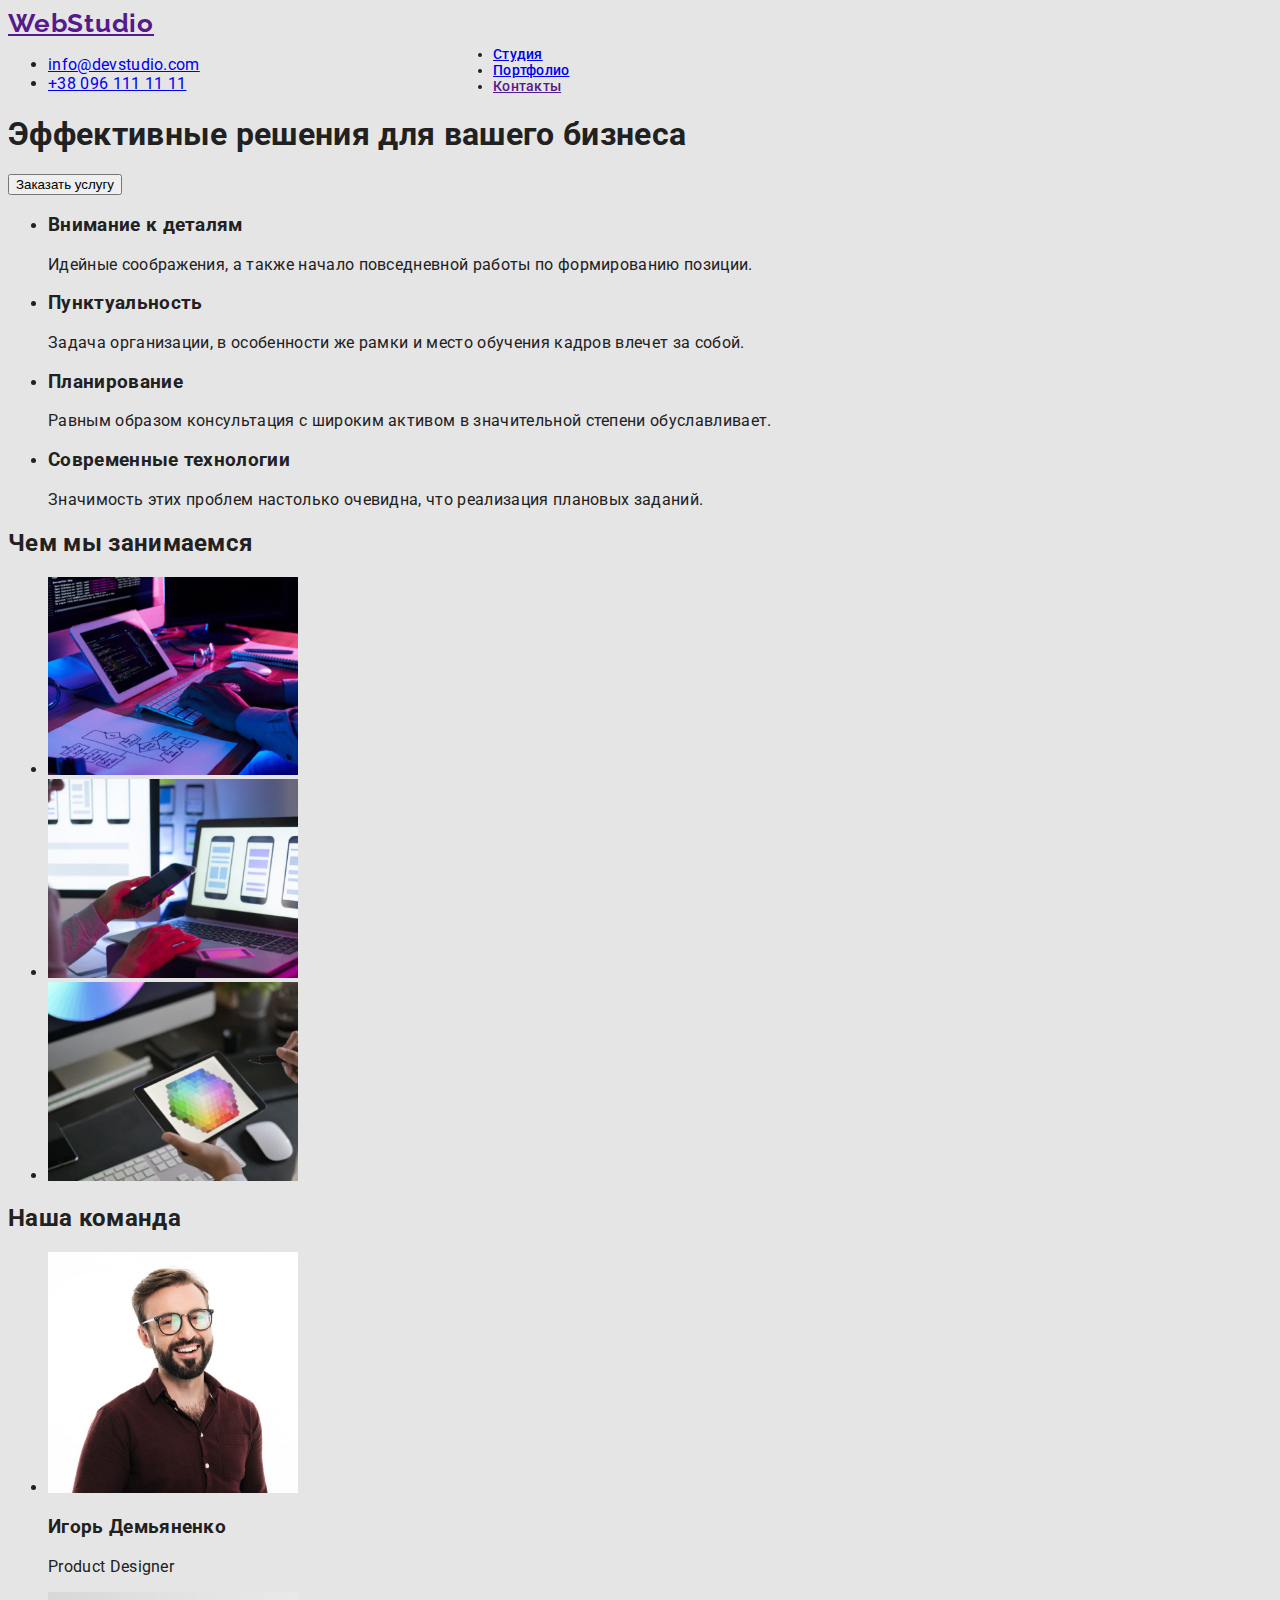
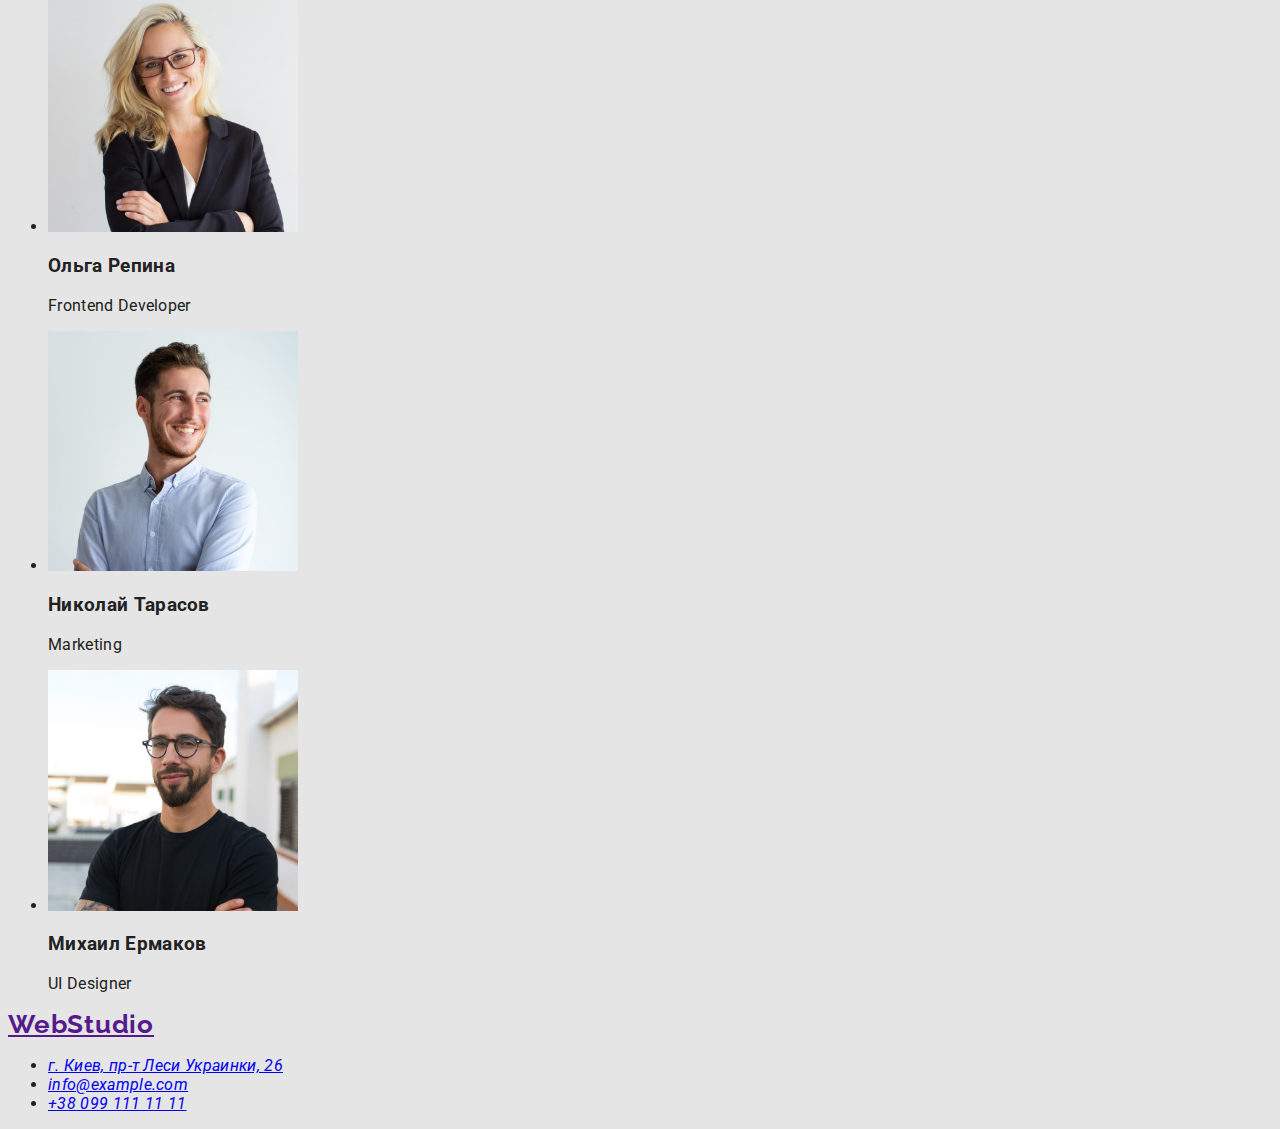
==== index.html @ 0300ddf5 "css" ====
<!DOCTYPE html>
<html lang="ru">
  <head>
    <meta charset="UTF-8" />
    <meta http-equiv="X-UA-Compatible" content="IE=edge" />
    <meta name="viewport" content="width=device-width, initial-scale=1.0" />
    <title>Document</title>
    <link
      href="https://fonts.googleapis.com/css2?family=Raleway:wght@700&family=Roboto:wght@400;500;700;900&display=swap"
      rel="stylesheet"
    />
    <link rel="stylesheet" href="./css/styles.css" />
  </head>
  <body>
    <header>
      <nav>
        <a href="" class="logo">WebStudio</a>
        <ul class="site-nav">
          <li><a href="./index.html">Студия</a></li>
          <li><a href="./portfolio.html">Портфолио</a></li>
          <li><a href="">Контакты</a></li>
        </ul>
      </nav>
      <ul>
        <li><a href="mailto:info@devstudio.com">info@devstudio.com</a></li>
        <li><a href="tel:+380961111111">+38 096 111 11 11</a></li>
      </ul>
    </header>
    <main>
      <div>
        <section>
          <h1>Эффективные решения для вашего бизнеса</h1>
          <button type="button">Заказать услугу</button>
        </section>
      </div>
      <section>
        <ul>
          <li>
            <h3>Внимание к деталям</h3>
            <p>
              Идейные соображения, а также начало повседневной работы по
              формированию позиции.
            </p>
          </li>
          <li>
            <h3>Пунктуальность</h3>
            <p>
              Задача организации, в особенности же рамки и место обучения кадров
              влечет за собой.
            </p>
          </li>
          <li>
            <h3>Планирование</h3>
            <p>
              Равным образом консультация с широким активом в значительной
              степени обуславливает.
            </p>
          </li>
          <li>
            <h3>Современные технологии</h3>
            <p>
              Значимость этих проблем настолько очевидна, что реализация
              плановых заданий.
            </p>
          </li>
        </ul>
      </section>
      <section>
        <h2>Чем мы занимаемся</h2>
        <ul>
          <li>
            <img
              src="./images/image1.jpg"
              alt="работа за планшетом"
              width="250"
            />
          </li>
          <li>
            <img
              src="./images/image2.jpg"
              alt="работа за компьютером"
              width="250"
            />
          </li>
          <li>
            <img
              src="./images/image3.jpg"
              alt="планшет с цветовой палитрой"
              width="250"
            />
          </li>
        </ul>
      </section>
      <section>
        <h2>Наша команда</h2>
        <ul>
          <li>
            <img src="./images/team1.jpg" alt="Фото человека" width="250" />
            <h3>Игорь Демьяненко</h3>
            <p>Product Designer</p>
          </li>
          <li>
            <img src="./images/team2.jpg" alt="Фото человека" width="250" />
            <h3>Ольга Репина</h3>
            <p>Frontend Developer</p>
          </li>
          <li>
            <img src="./images/team3.jpg" alt="Фото человека" width="250" />
            <h3>Николай Тарасов</h3>
            <p>Marketing</p>
          </li>
          <li>
            <img src="./images/team4.jpg" alt="Фото человека" width="250" />
            <h3>Михаил Ермаков</h3>
            <p>UI Designer</p>
          </li>
        </ul>
      </section>
    </main>
    <footer>
      <a href="" class="logo">WebStudio</a>
      <address>
        <ul>
          <li>
            <a href="https://goo.gl/maps/PEtUD6FRup9HMeJw8"
              >г. Киев, пр-т Леси Украинки, 26</a
            >
          </li>
          <li><a href="mailto:info@example.com">info@example.com</a></li>
          <li><a href="tel:+380991111111">+38 099 111 11 11</a></li>
        </ul>
      </address>
    </footer>
  </body>
</html>
---- css/styles.css ----
body {
  background-color: #e5e5e5;
  font-family: "Roboto", sans-serif;
  color: #212121;
  letter-spacing: 0.02em;
}
.logo {
  font-family: "Raleway", sans-serif;
  font-style: normal;
  font-weight: bold;
  font-size: 26px;
  line-height: 1.2;
  letter-spacing: 0.03em;
}
.site-nav {
  position: absolute;
  width: 49px;
  height: 16px;
  left: 453px;
  top: 32px;
  font-family: Roboto;
  font-style: normal;
  font-weight: 500;
  font-size: 14px;
  line-height: 16px;
  letter-spacing: 0.02em;
}
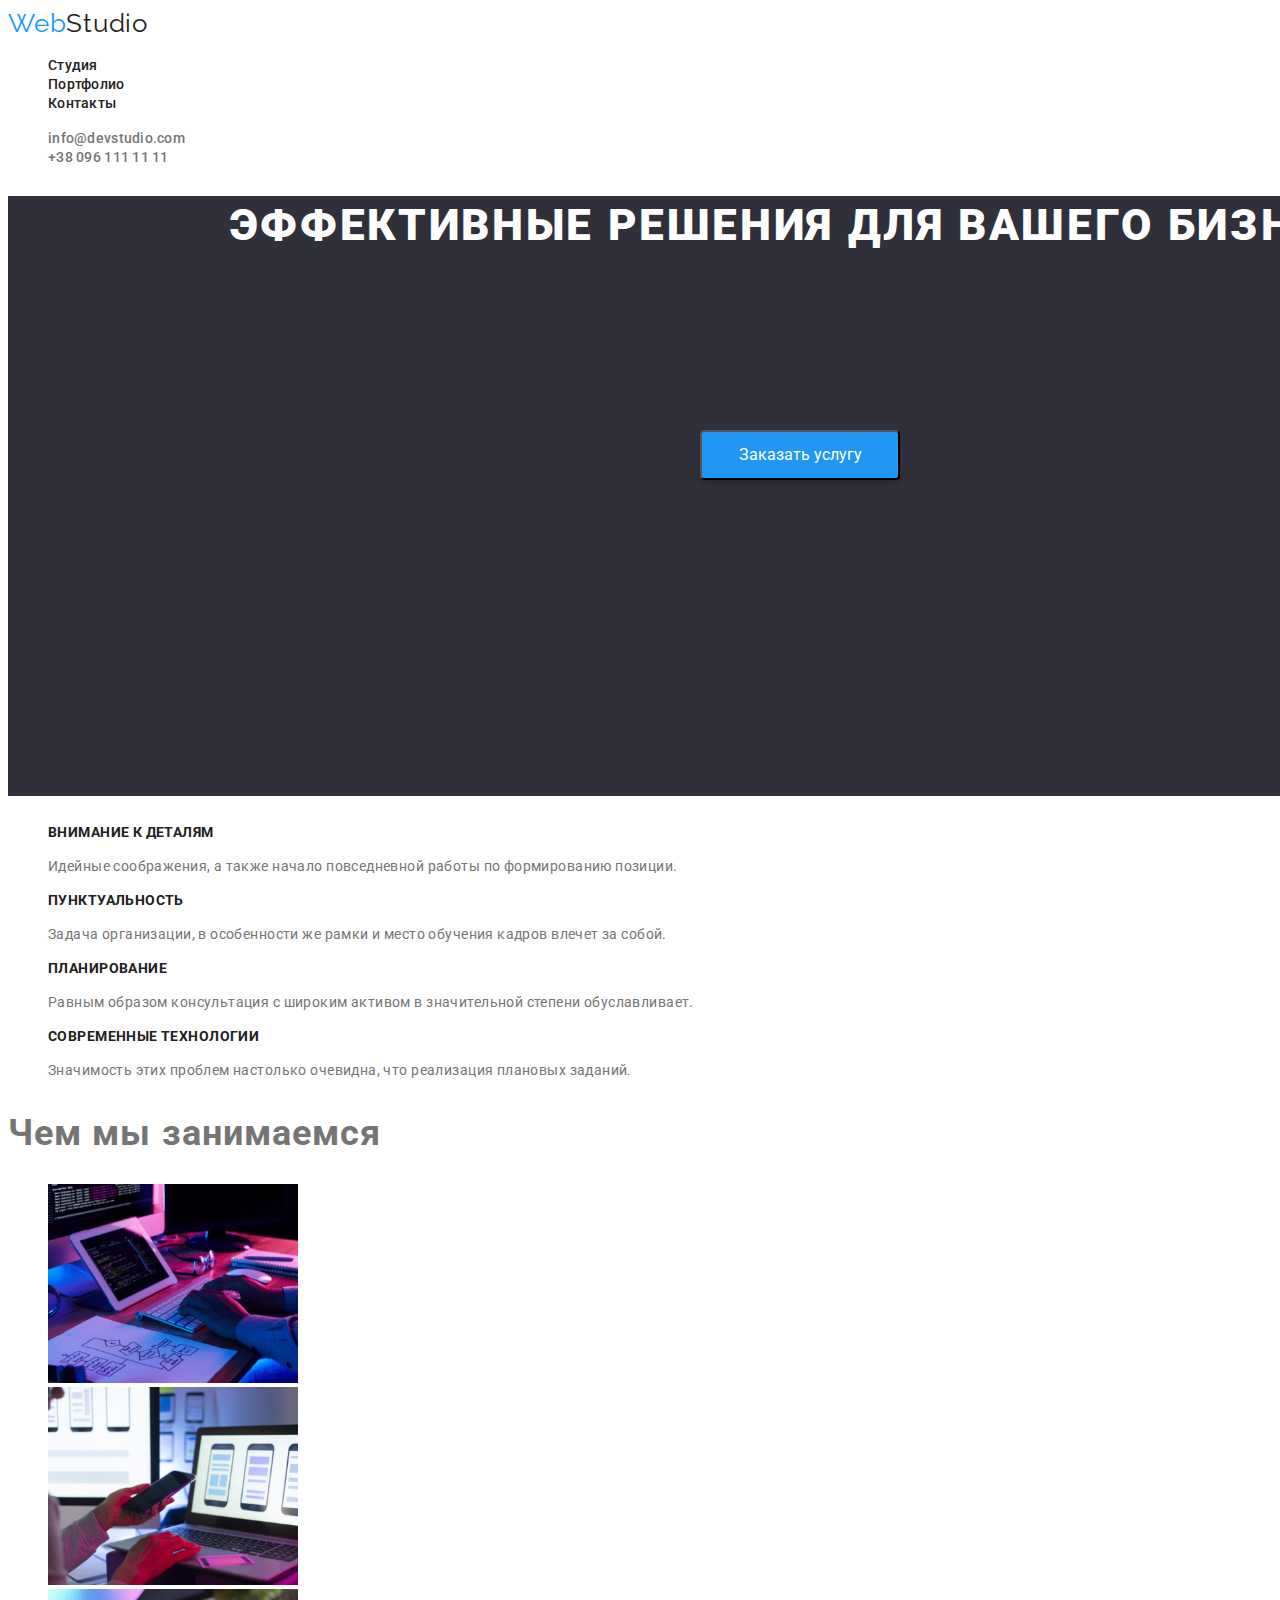
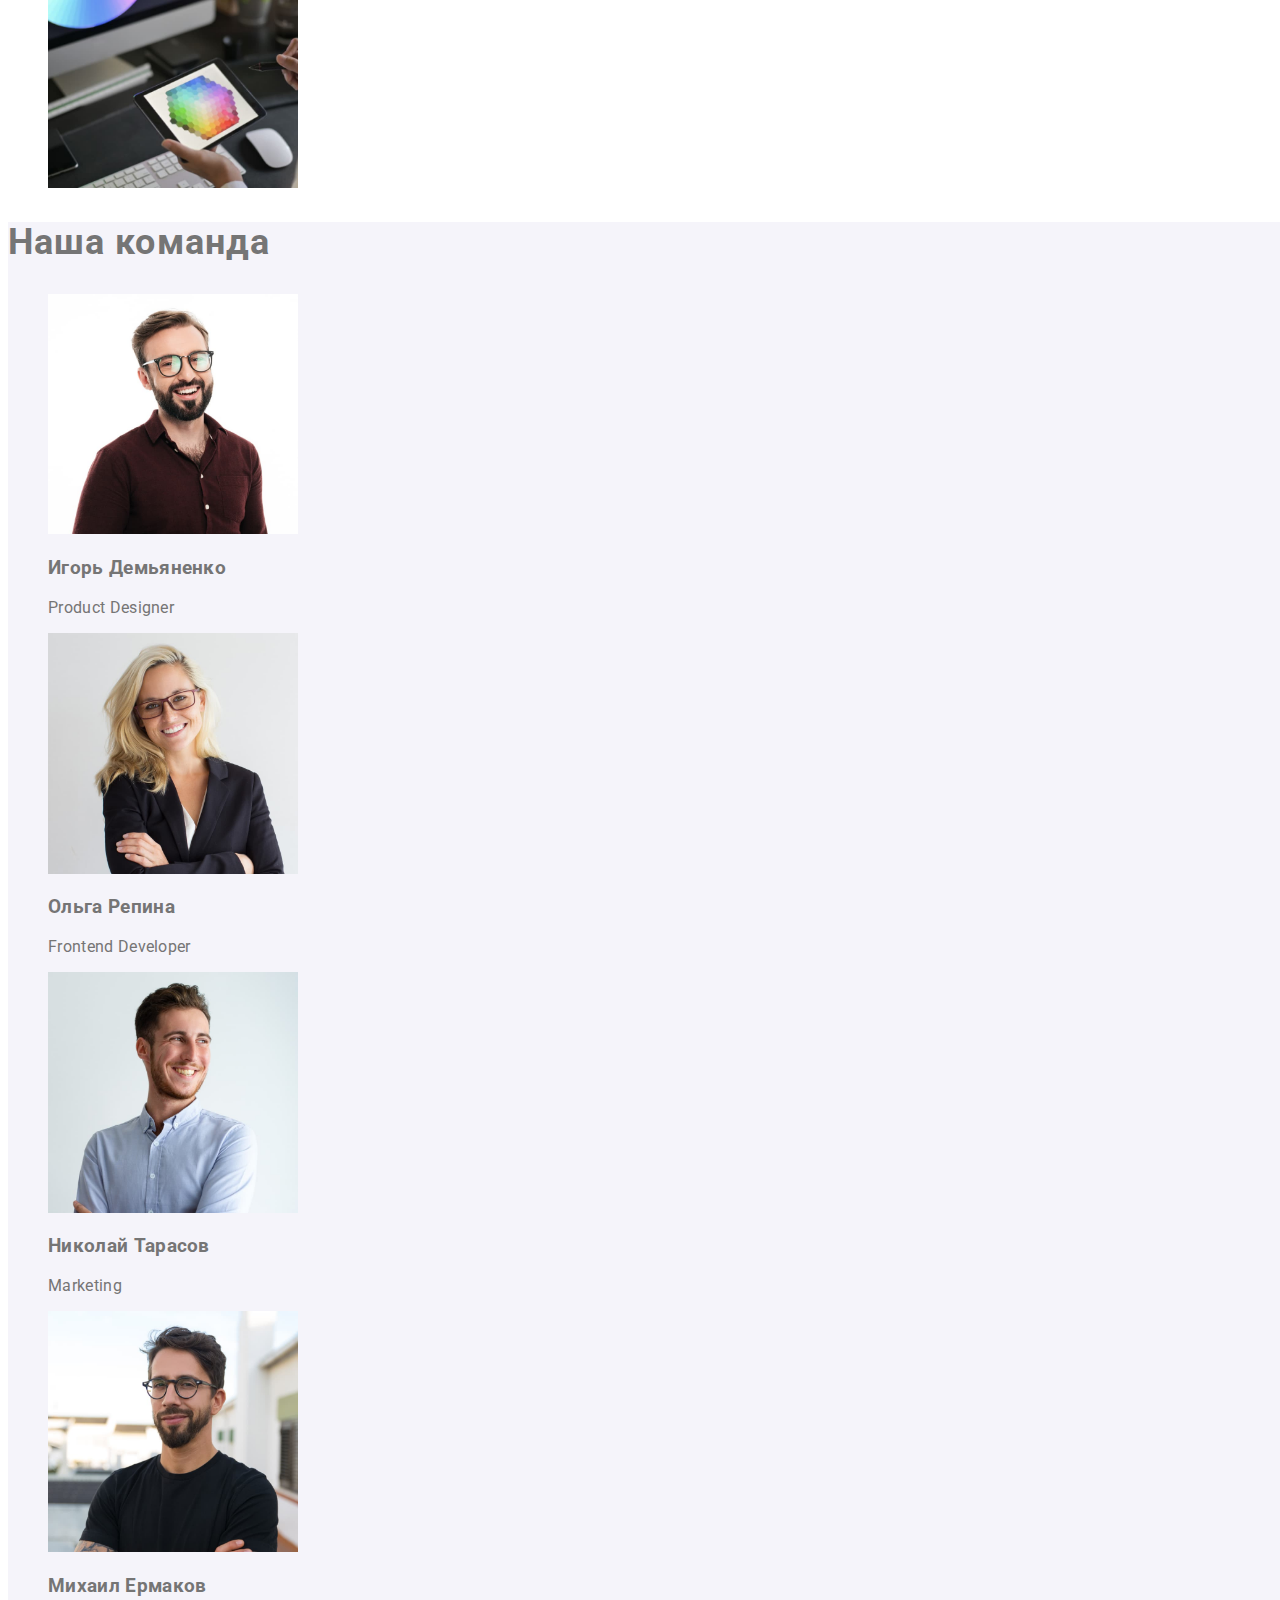
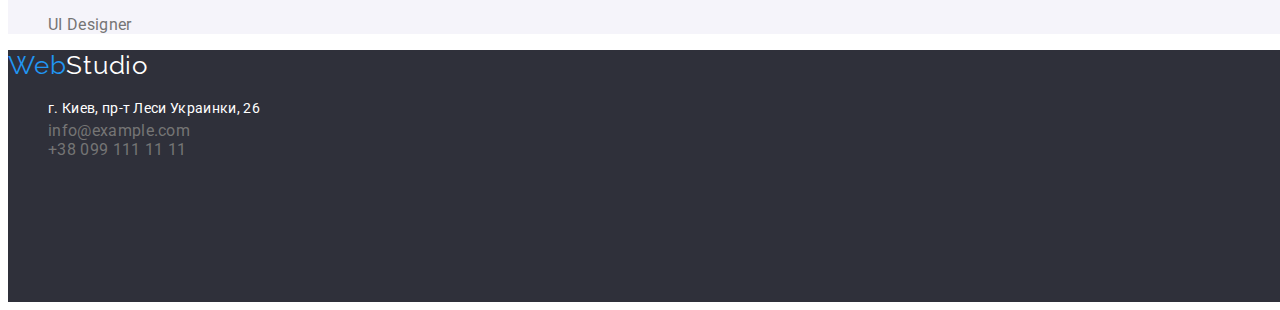
==== commit 1a6ee19d: "studio css" ====
--- a/index.html
+++ b/index.html
@@ -5,6 +5,8 @@
     <meta http-equiv="X-UA-Compatible" content="IE=edge" />
     <meta name="viewport" content="width=device-width, initial-scale=1.0" />
     <title>Document</title>
+    <link rel="preconnect" href="https://fonts.googleapis.com" />
+    <link rel="preconnect" href="https://fonts.gstatic.com" crossorigin />
     <link
       href="https://fonts.googleapis.com/css2?family=Raleway:wght@700&family=Roboto:wght@400;500;700;900&display=swap"
       rel="stylesheet"
@@ -12,61 +14,67 @@
     <link rel="stylesheet" href="./css/styles.css" />
   </head>
   <body>
-    <header>
-      <nav>
-        <a href="" class="logo">WebStudio</a>
-        <ul class="site-nav">
-          <li><a href="./index.html">Студия</a></li>
-          <li><a href="./portfolio.html">Портфолио</a></li>
-          <li><a href="">Контакты</a></li>
+    <header class="header">
+      <nav class="navigation">
+        <a href="" class="logo"><span>Web</span>Studio</a>
+        <ul>
+          <li><a href="./index.html" class="site-nav">Студия</a></li>
+          <li><a href="./portfolio.html" class="site-nav">Портфолио</a></li>
+          <li><a href="" class="site-nav">Контакты</a></li>
         </ul>
       </nav>
       <ul>
-        <li><a href="mailto:info@devstudio.com">info@devstudio.com</a></li>
-        <li><a href="tel:+380961111111">+38 096 111 11 11</a></li>
+        <li>
+          <a href="mailto:info@devstudio.com" class="link"
+            >info@devstudio.com</a
+          >
+        </li>
+        <li>
+          <a href="tel:+380961111111" class="link">+38 096 111 11 11</a>
+        </li>
       </ul>
     </header>
     <main>
       <div>
-        <section>
-          <h1>Эффективные решения для вашего бизнеса</h1>
-          <button type="button">Заказать услугу</button>
+        <section class="hero">
+          <h1 class="hero-title">Эффективные решения для вашего бизнеса</h1>
+          <button type="button" class="button-hero">Заказать услугу</button>
         </section>
       </div>
       <section>
-        <ul>
+        <ul class="feature-list">
           <li>
-            <h3>Внимание к деталям</h3>
-            <p>
+            <h3 class="title">Внимание к деталям</h3>
+            <p class="title-text">
               Идейные соображения, а также начало повседневной работы по
               формированию позиции.
             </p>
           </li>
           <li>
-            <h3>Пунктуальность</h3>
-            <p>
+            <h3 class="title">Пунктуальность</h3>
+            <p class="title-text">
               Задача организации, в особенности же рамки и место обучения кадров
               влечет за собой.
             </p>
           </li>
           <li>
-            <h3>Планирование</h3>
-            <p>
+            <h3 class="title">Планирование</h3>
+            <p class="title-text">
               Равным образом консультация с широким активом в значительной
               степени обуславливает.
             </p>
           </li>
           <li>
-            <h3>Современные технологии</h3>
-            <p>
+            <h3 class="title">Современные технологии</h3>
+            <p class="title-text">
               Значимость этих проблем настолько очевидна, что реализация
               плановых заданий.
             </p>
           </li>
         </ul>
       </section>
-      <section>
-        <h2>Чем мы занимаемся</h2>
+      <section class="section">
+        <h2 class="section-title">Чем мы занимаемся</h2>
         <ul>
           <li>
             <img
@@ -91,43 +99,74 @@
           </li>
         </ul>
       </section>
-      <section>
-        <h2>Наша команда</h2>
+      <section class="section-team">
+        <h2 class="section-title">Наша команда</h2>
         <ul>
           <li>
-            <img src="./images/team1.jpg" alt="Фото человека" width="250" />
+            <img
+              src="./images/team1.jpg"
+              alt="Фото человека"
+              width="250"
+              class="img-team"
+            />
             <h3>Игорь Демьяненко</h3>
             <p>Product Designer</p>
           </li>
           <li>
-            <img src="./images/team2.jpg" alt="Фото человека" width="250" />
+            <img
+              src="./images/team2.jpg"
+              alt="Фото человека"
+              width="250"
+              class="img-team"
+            />
             <h3>Ольга Репина</h3>
             <p>Frontend Developer</p>
           </li>
           <li>
-            <img src="./images/team3.jpg" alt="Фото человека" width="250" />
+            <img
+              src="./images/team3.jpg"
+              alt="Фото человека"
+              width="250"
+              class="img-team"
+            />
             <h3>Николай Тарасов</h3>
             <p>Marketing</p>
           </li>
           <li>
-            <img src="./images/team4.jpg" alt="Фото человека" width="250" />
+            <img
+              src="./images/team4.jpg"
+              alt="Фото человека"
+              width="250"
+              class="img-team"
+            />
             <h3>Михаил Ермаков</h3>
             <p>UI Designer</p>
           </li>
         </ul>
       </section>
     </main>
-    <footer>
-      <a href="" class="logo">WebStudio</a>
+    <footer class="footer">
+      <a href="" class="footer-logo"><span>Web</span>Studio</a>
       <address>
         <ul>
           <li>
-            <a href="https://goo.gl/maps/PEtUD6FRup9HMeJw8"
+            <a
+              href="https://goo.gl/maps/PEtUD6FRup9HMeJw8"
+              target="_blank"
+              class="address"
               >г. Киев, пр-т Леси Украинки, 26</a
             >
           </li>
-          <li><a href="mailto:info@example.com">info@example.com</a></li>
-          <li><a href="tel:+380991111111">+38 099 111 11 11</a></li>
+          <li>
+            <a href="mailto:info@example.com" class="footer-link"
+              >info@example.com</a
+            >
+          </li>
+          <li>
+            <a href="tel:+380991111111" class="footer-link"
+              >+38 099 111 11 11</a
+            >
+          </li>
         </ul>
       </address>
     </footer>
--- a/css/styles.css
+++ b/css/styles.css
@@ -1,27 +1,141 @@
 body {
-  background-color: #e5e5e5;
+  background-color: #ffffff;
+  color: #757575;
   font-family: "Roboto", sans-serif;
-  color: #212121;
   letter-spacing: 0.02em;
 }
+/* header */
+.header {
+  width: 1600px;
+  left: 0px;
+  top: 0px;
+}
+
 .logo {
+  color: #212121;
   font-family: "Raleway", sans-serif;
-  font-style: normal;
-  font-weight: bold;
   font-size: 26px;
   line-height: 1.2;
   letter-spacing: 0.03em;
 }
+span {
+  color: #2196f3;
+}
 .site-nav {
-  position: absolute;
-  width: 49px;
-  height: 16px;
-  left: 453px;
-  top: 32px;
-  font-family: Roboto;
-  font-style: normal;
+  font-family: "Roboto", sans-serif;
   font-weight: 500;
   font-size: 14px;
-  line-height: 16px;
+  line-height: 1.14;
   letter-spacing: 0.02em;
+  color: #212121;
 }
+.site-nav:hover,
+.site-nav:focus {
+  color: #2196f3;
+}
+.link {
+  font-family: "Roboto", sans-serif;
+  font-weight: 500;
+  font-size: 14px;
+  line-height: 1.14;
+  letter-spacing: 0.02em;
+  color: #757575;
+}
+
+.link:focus,
+.link:hover {
+  color: #2196f3;
+}
+
+/* section */
+.section-title {
+  font-size: 36px;
+  line-height: 1.16;
+  letter-spacing: 0.03em;
+}
+.hero-title {
+  font-family: "Roboto", sans-serif;
+  font-weight: 900;
+  font-size: 44px;
+  line-height: 1.36;
+  text-align: center;
+  letter-spacing: 0.06em;
+  text-transform: uppercase;
+  color: #ffffff;
+  background-color: #2f303a;
+  width: 1600px;
+  height: 600px;
+  left: 0px;
+  top: 80px;
+}
+.button-hero {
+  font-family: "Roboto", sans-serif;
+  font-size: 16px;
+  line-height: 1.87;
+  position: absolute;
+  width: 200px;
+  height: 50px;
+  left: 700px;
+  top: 430px;
+  color: #ffffff;
+  background: #2196f3;
+  box-shadow: 0px 4px 4px rgba(0, 0, 0, 0.15);
+  border-radius: 4px;
+}
+.title {
+  font-size: 14px;
+  line-height: 1.14;
+  letter-spacing: 0.03em;
+  text-transform: uppercase;
+  color: #212121;
+}
+.title-text {
+  font-size: 14px;
+  line-height: 1.71;
+  letter-spacing: 0.03em;
+}
+
+.section-team {
+  width: 1600px;
+  left: 0px;
+  top: 1449px;
+  background: #f5f4fa;
+}
+/* footer */
+.footer {
+  background-color: #2f303a;
+  width: 1600px;
+  height: 252px;
+  left: 0px;
+  top: 2097px;
+}
+.footer-logo {
+  font-family: "Raleway", sans-serif;
+  font-size: 26px;
+  line-height: 1.19;
+  letter-spacing: 0.03em;
+  color: #ffffff;
+}
+.address {
+  font-style: normal;
+  text-decoration: none;
+  color: #fff;
+  font-size: 14px;
+  line-height: 1.71;
+}
+
+.footer-link {
+  font-style: normal;
+  text-decoration: none;
+  color: #757575;
+}
+
+.footer-link:focus,
+.footer-link:hover {
+  color: #2196f3;
+}
+
+* {
+  text-decoration: none;
+  list-style-type: none;
+}
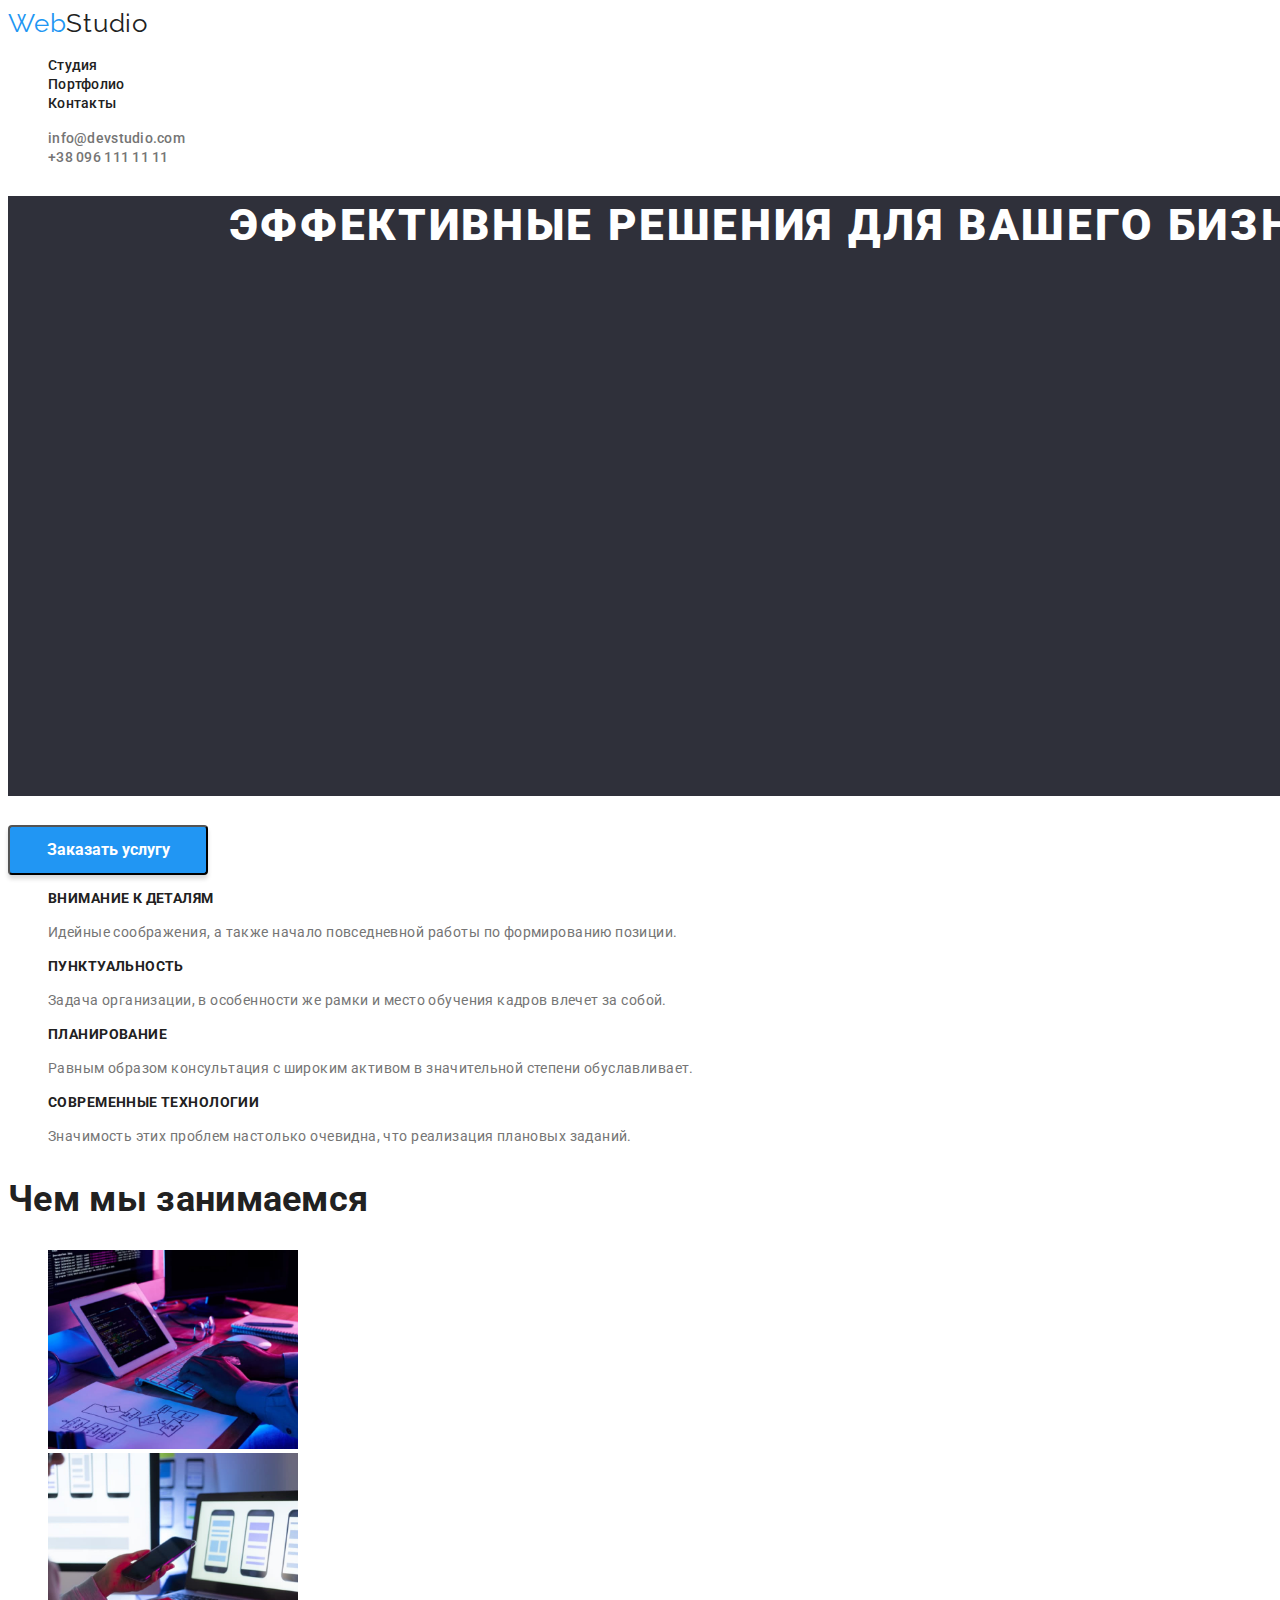
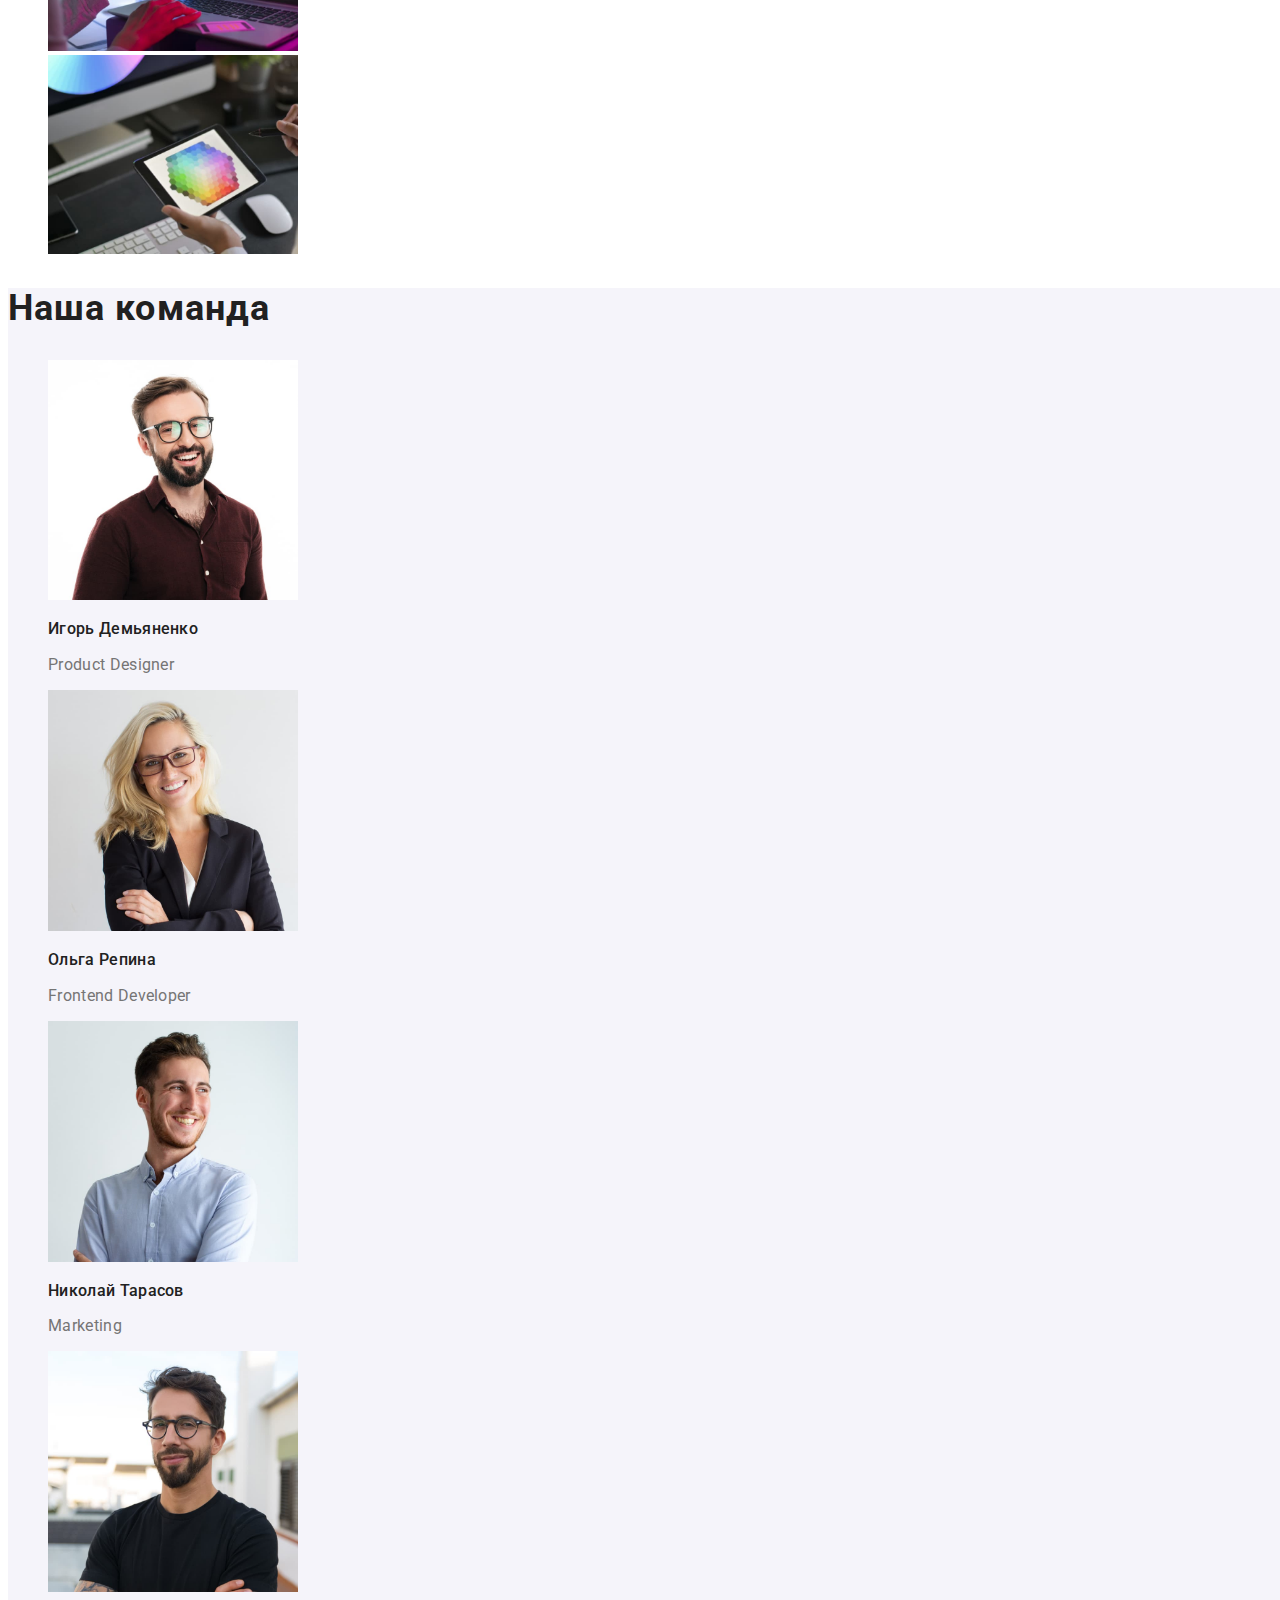
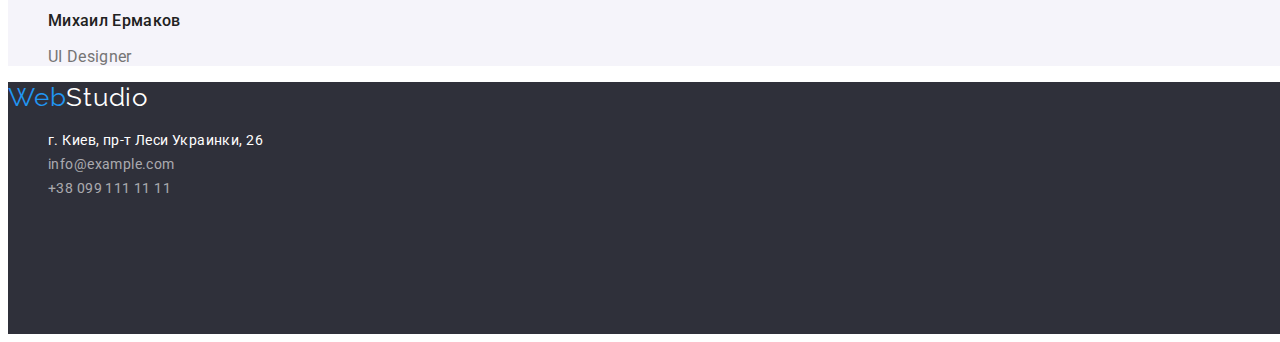
==== commit f682d9cb: "corrected" ====
--- a/index.html
+++ b/index.html
@@ -74,7 +74,7 @@
         </ul>
       </section>
       <section class="section">
-        <h2 class="section-title">Чем мы занимаемся</h2>
+        <h2 class="subject">Чем мы занимаемся</h2>
         <ul>
           <li>
             <img
@@ -109,7 +109,7 @@
               width="250"
               class="img-team"
             />
-            <h3>Игорь Демьяненко</h3>
+            <h3 class="name">Игорь Демьяненко</h3>
             <p>Product Designer</p>
           </li>
           <li>
@@ -119,7 +119,7 @@
               width="250"
               class="img-team"
             />
-            <h3>Ольга Репина</h3>
+            <h3 class="name">Ольга Репина</h3>
             <p>Frontend Developer</p>
           </li>
           <li>
@@ -129,7 +129,7 @@
               width="250"
               class="img-team"
             />
-            <h3>Николай Тарасов</h3>
+            <h3 class="name">Николай Тарасов</h3>
             <p>Marketing</p>
           </li>
           <li>
@@ -139,7 +139,7 @@
               width="250"
               class="img-team"
             />
-            <h3>Михаил Ермаков</h3>
+            <h3 class="name">Михаил Ермаков</h3>
             <p>UI Designer</p>
           </li>
         </ul>
--- a/css/styles.css
+++ b/css/styles.css
@@ -4,7 +4,9 @@
   font-family: "Roboto", sans-serif;
   letter-spacing: 0.02em;
 }
-/* header */
+
+/* studio */
+
 .header {
   width: 1600px;
   left: 0px;
@@ -18,23 +20,25 @@
   line-height: 1.2;
   letter-spacing: 0.03em;
 }
+
 span {
   color: #2196f3;
 }
+
 .site-nav {
-  font-family: "Roboto", sans-serif;
   font-weight: 500;
   font-size: 14px;
   line-height: 1.14;
   letter-spacing: 0.02em;
   color: #212121;
 }
+
 .site-nav:hover,
 .site-nav:focus {
   color: #2196f3;
 }
+
 .link {
-  font-family: "Roboto", sans-serif;
   font-weight: 500;
   font-size: 14px;
   line-height: 1.14;
@@ -47,14 +51,13 @@
   color: #2196f3;
 }
 
-/* section */
 .section-title {
   font-size: 36px;
   line-height: 1.16;
   letter-spacing: 0.03em;
 }
+
 .hero-title {
-  font-family: "Roboto", sans-serif;
   font-weight: 900;
   font-size: 44px;
   line-height: 1.36;
@@ -68,20 +71,21 @@
   left: 0px;
   top: 80px;
 }
+
 .button-hero {
   font-family: "Roboto", sans-serif;
+  font-weight: 700;
   font-size: 16px;
   line-height: 1.87;
-  position: absolute;
   width: 200px;
   height: 50px;
-  left: 700px;
-  top: 430px;
   color: #ffffff;
   background: #2196f3;
   box-shadow: 0px 4px 4px rgba(0, 0, 0, 0.15);
   border-radius: 4px;
-}
+  cursor: pointer;
+}
+
 .title {
   font-size: 14px;
   line-height: 1.14;
@@ -89,10 +93,23 @@
   text-transform: uppercase;
   color: #212121;
 }
+
 .title-text {
   font-size: 14px;
   line-height: 1.71;
   letter-spacing: 0.03em;
+}
+
+.subject {
+  font-size: 36px;
+  line-height: 1.16;
+  color: #212121;
+}
+
+.section-title {
+  font-size: 36px;
+  line-height: 1.16;
+  color: #212121;
 }
 
 .section-team {
@@ -101,7 +118,13 @@
   top: 1449px;
   background: #f5f4fa;
 }
-/* footer */
+.name {
+  font-weight: 500;
+  font-size: 16px;
+  line-height: 1.18;
+  color: #212121;
+}
+
 .footer {
   background-color: #2f303a;
   width: 1600px;
@@ -109,6 +132,7 @@
   left: 0px;
   top: 2097px;
 }
+
 .footer-logo {
   font-family: "Raleway", sans-serif;
   font-size: 26px;
@@ -116,18 +140,21 @@
   letter-spacing: 0.03em;
   color: #ffffff;
 }
+
 .address {
   font-style: normal;
-  text-decoration: none;
   color: #fff;
   font-size: 14px;
   line-height: 1.71;
+  letter-spacing: 0.03em;
 }
 
 .footer-link {
   font-style: normal;
-  text-decoration: none;
-  color: #757575;
+  font-size: 14px;
+  line-height: 1.71;
+  letter-spacing: 0.03em;
+  color: rgba(255, 255, 255, 0.6);
 }
 
 .footer-link:focus,
@@ -139,3 +166,41 @@
   text-decoration: none;
   list-style-type: none;
 }
+
+/* -----porfolio------- */
+.hidden {
+  opacity: 0;
+}
+
+.main-button {
+  font-family: "Roboto", sans-serif;
+  border-radius: 4px;
+  font-weight: 500;
+  font-size: 16px;
+  line-height: 1.62;
+  letter-spacing: 0.03em;
+  background: #f5f4fa;
+  cursor: pointer;
+}
+
+.main-button:focus,
+.main-button:hover {
+  background-color: #2196f3;
+}
+
+.portfolio-img {
+  width: 370px;
+}
+
+.portfolio-list {
+  font-size: 18px;
+  line-height: 2;
+  letter-spacing: 0.06em;
+  color: #212121;
+}
+
+.portfolio-description {
+  font-size: 16px;
+  line-height: 1.87;
+  letter-spacing: 0.03em;
+}
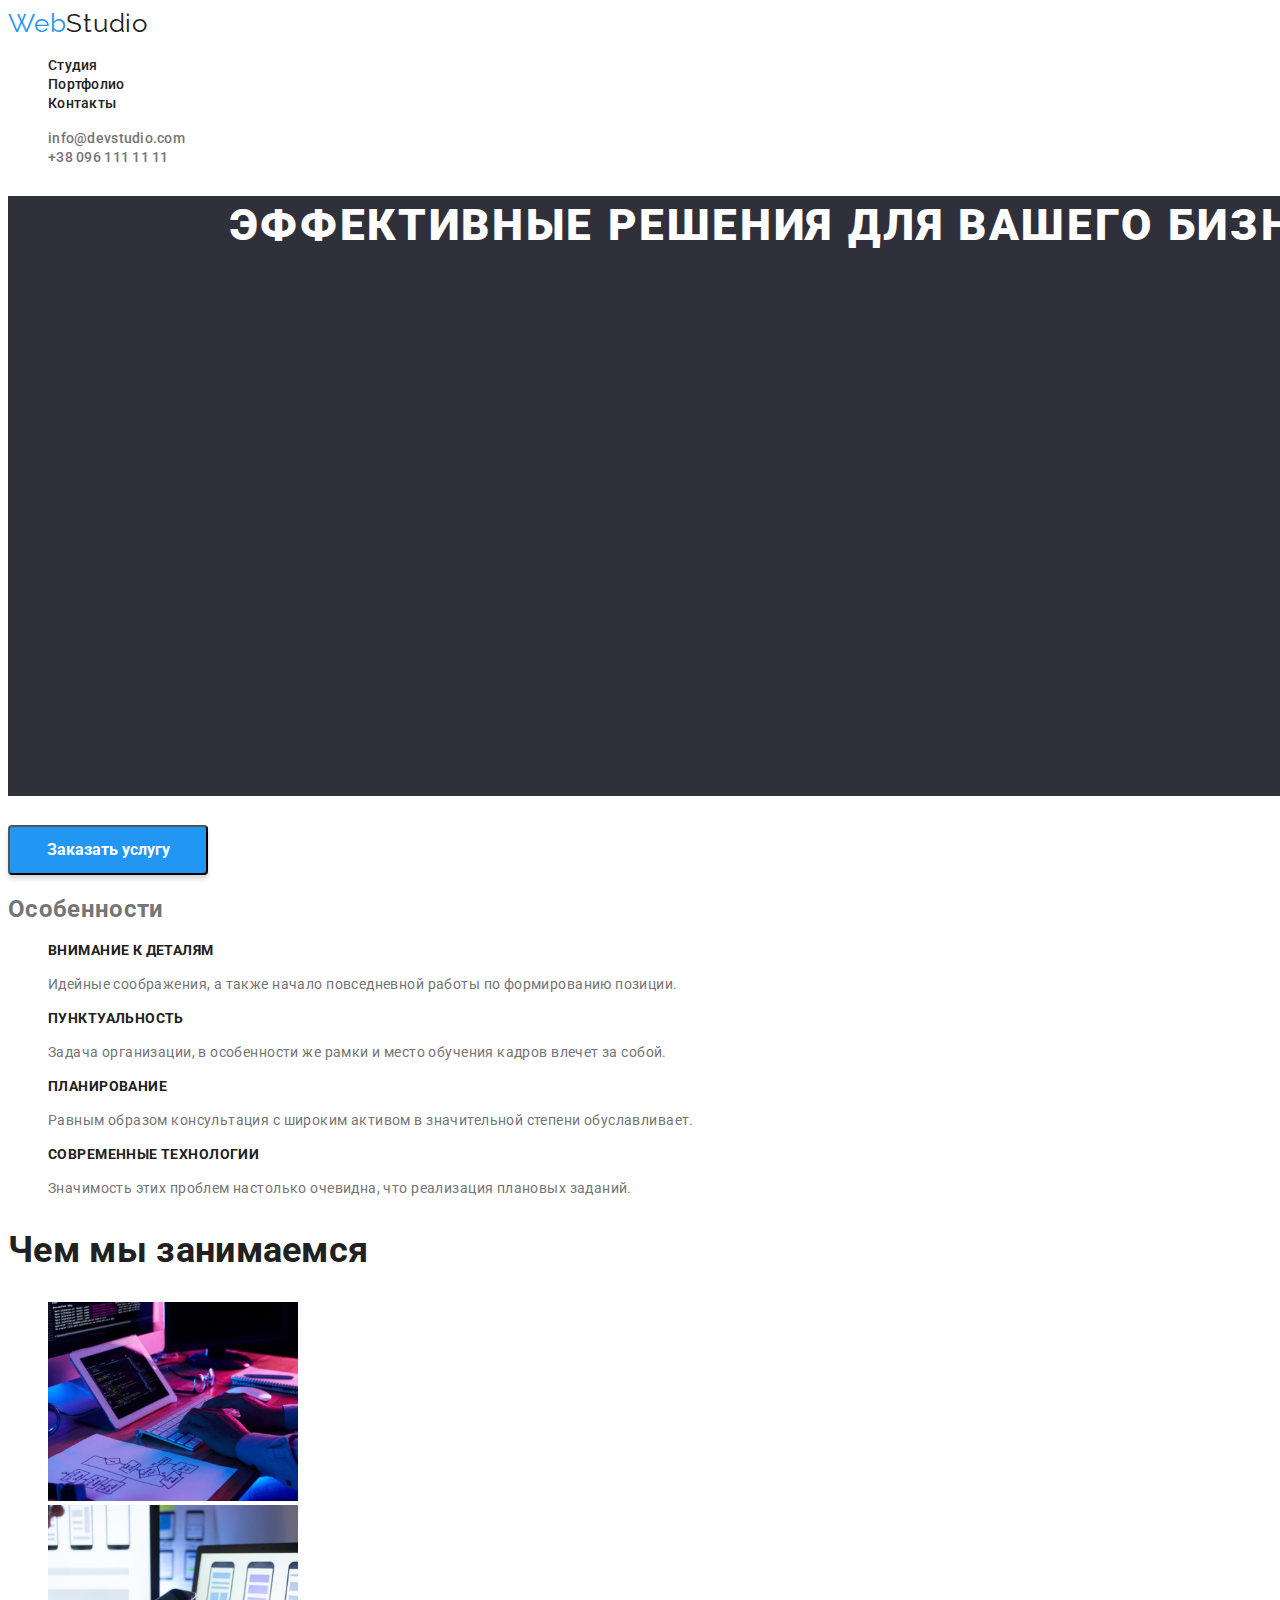
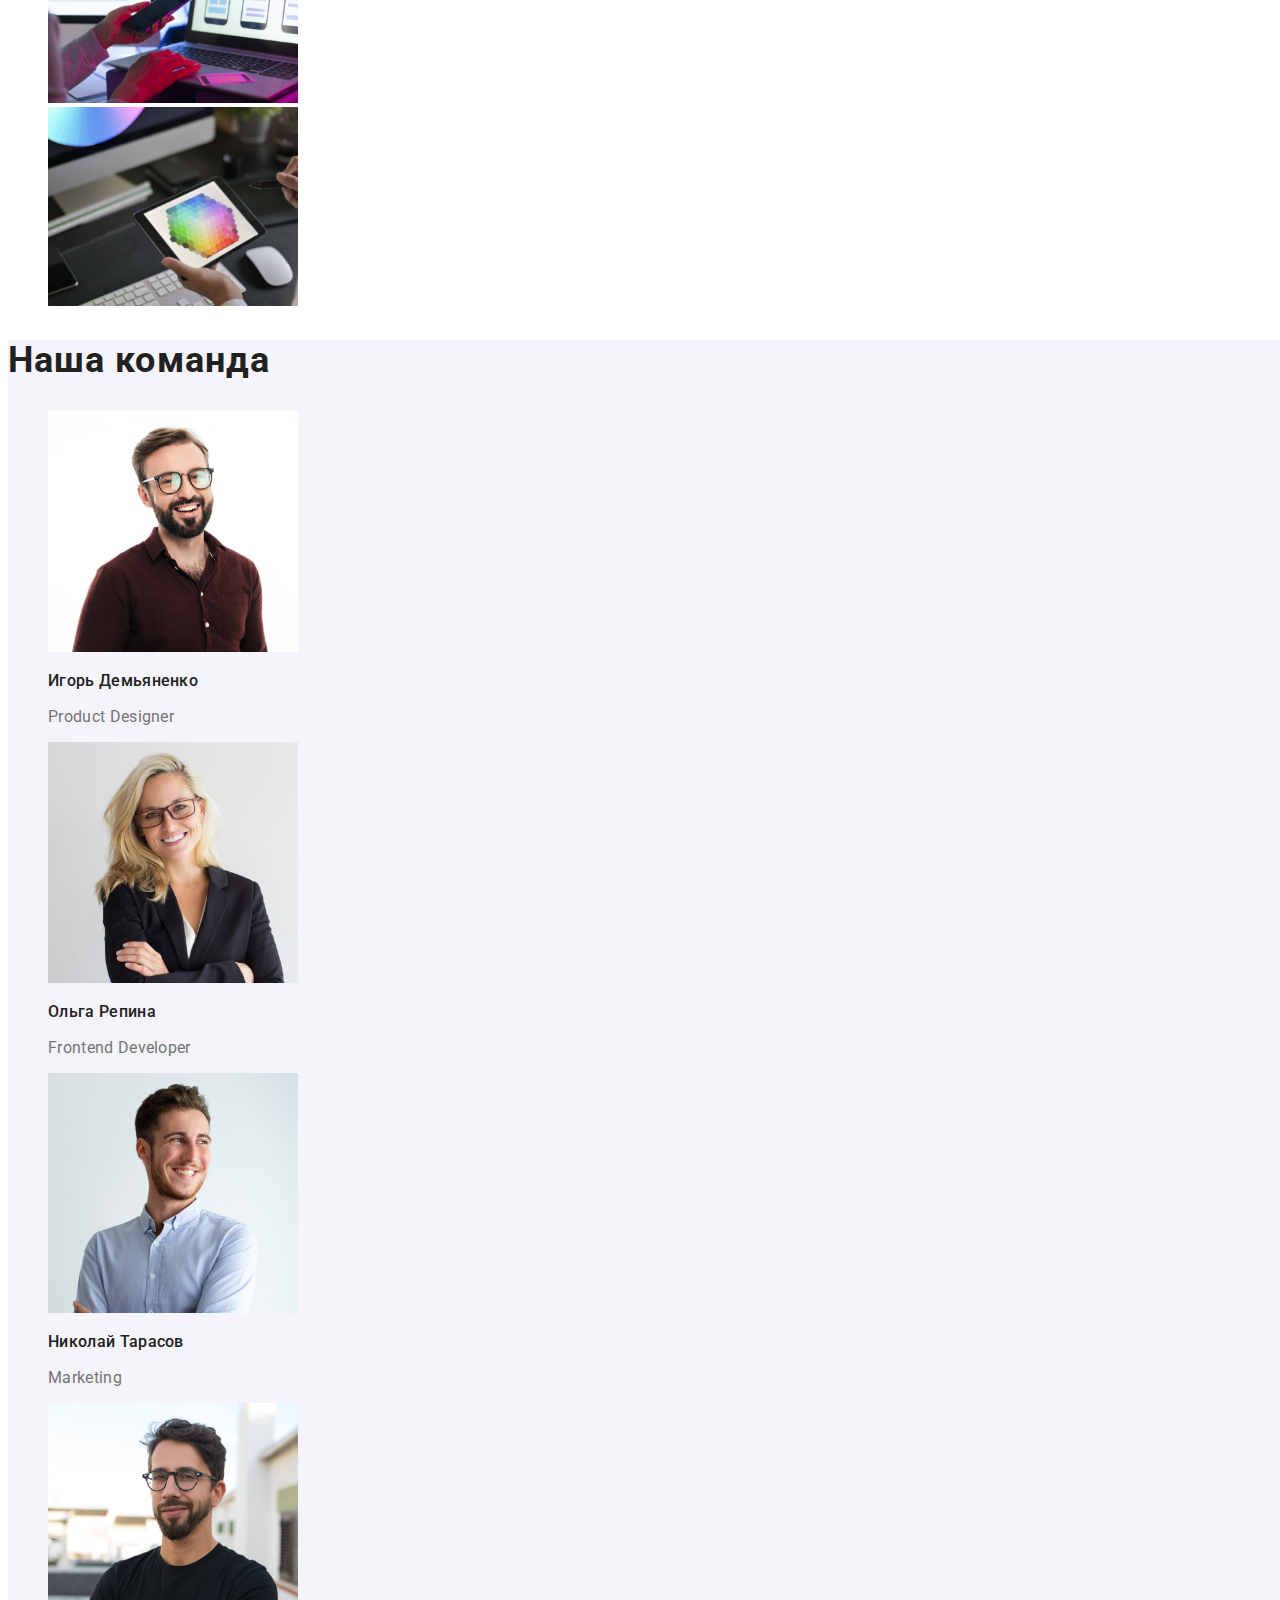
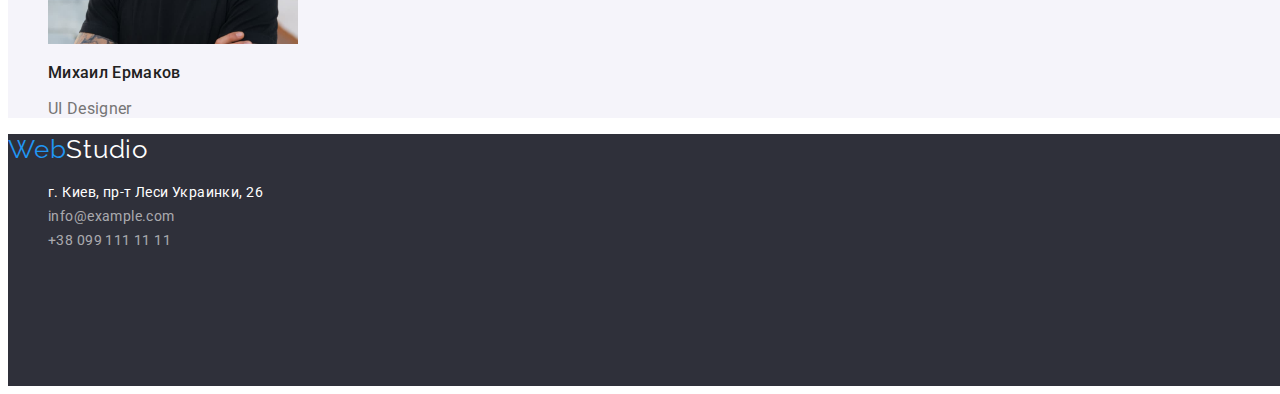
==== commit 74e7ef5a: "h2 index html" ====
--- a/index.html
+++ b/index.html
@@ -42,6 +42,7 @@
         </section>
       </div>
       <section>
+        <h2 class="feature-title">Особенности</h2>
         <ul class="feature-list">
           <li>
             <h3 class="title">Внимание к деталям</h3>
